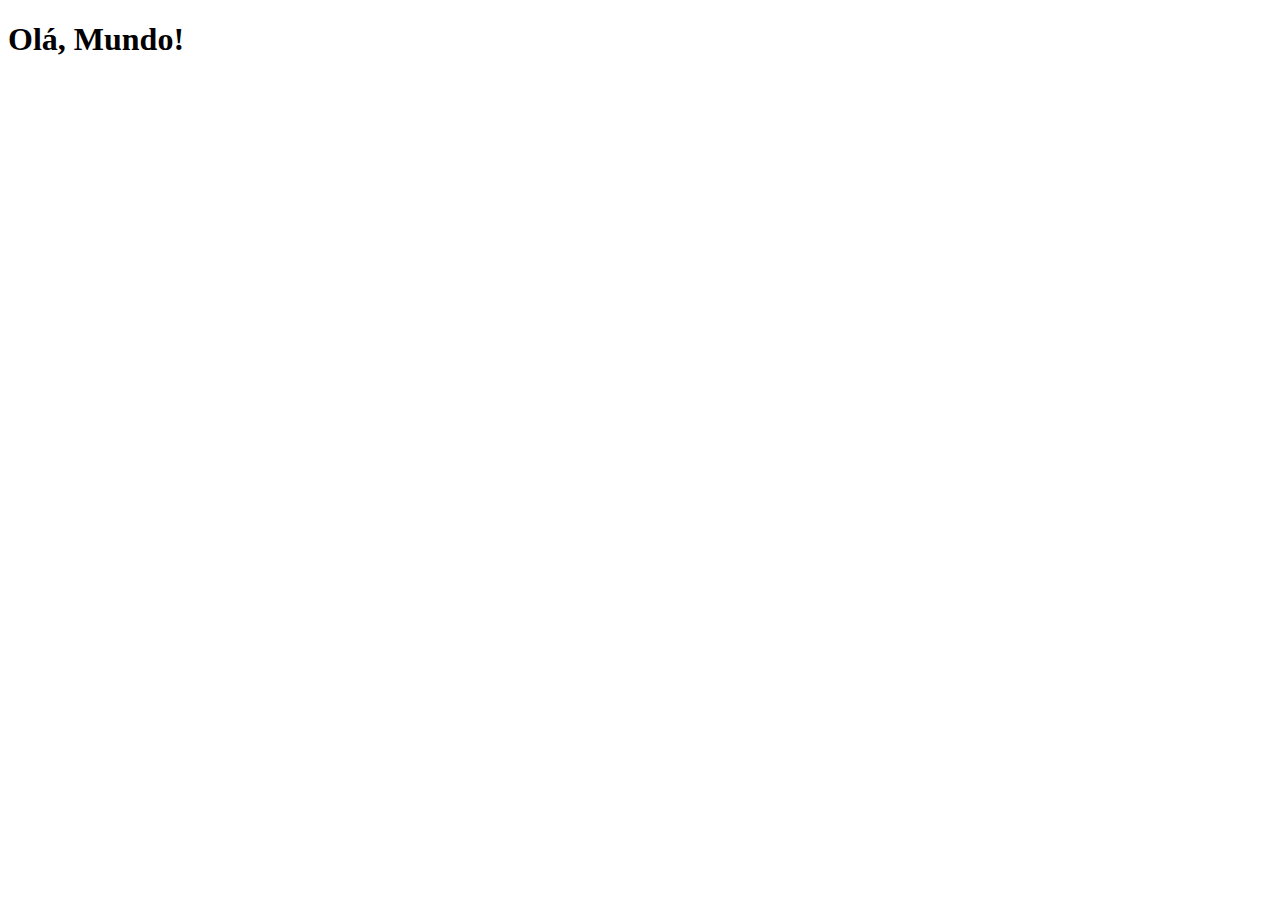
==== index.html @ b7870763 "Criei a página principal" ====
<!DOCTYPE html>
<html lang="pt-br">
<head>
    <meta charset="UTF-8">
    <meta http-equiv="X-UA-Compatible" content="IE=edge">
    <meta name="viewport" content="width=device-width, initial-scale=1.0">
    <title>Projeto Redes Sociais</title>
    <link rel="shortcut icon" href="favicon.ico" type="image/x-icon">
</head>
<body>
    <h1>Olá, Mundo!</h1>
</body>
</html>
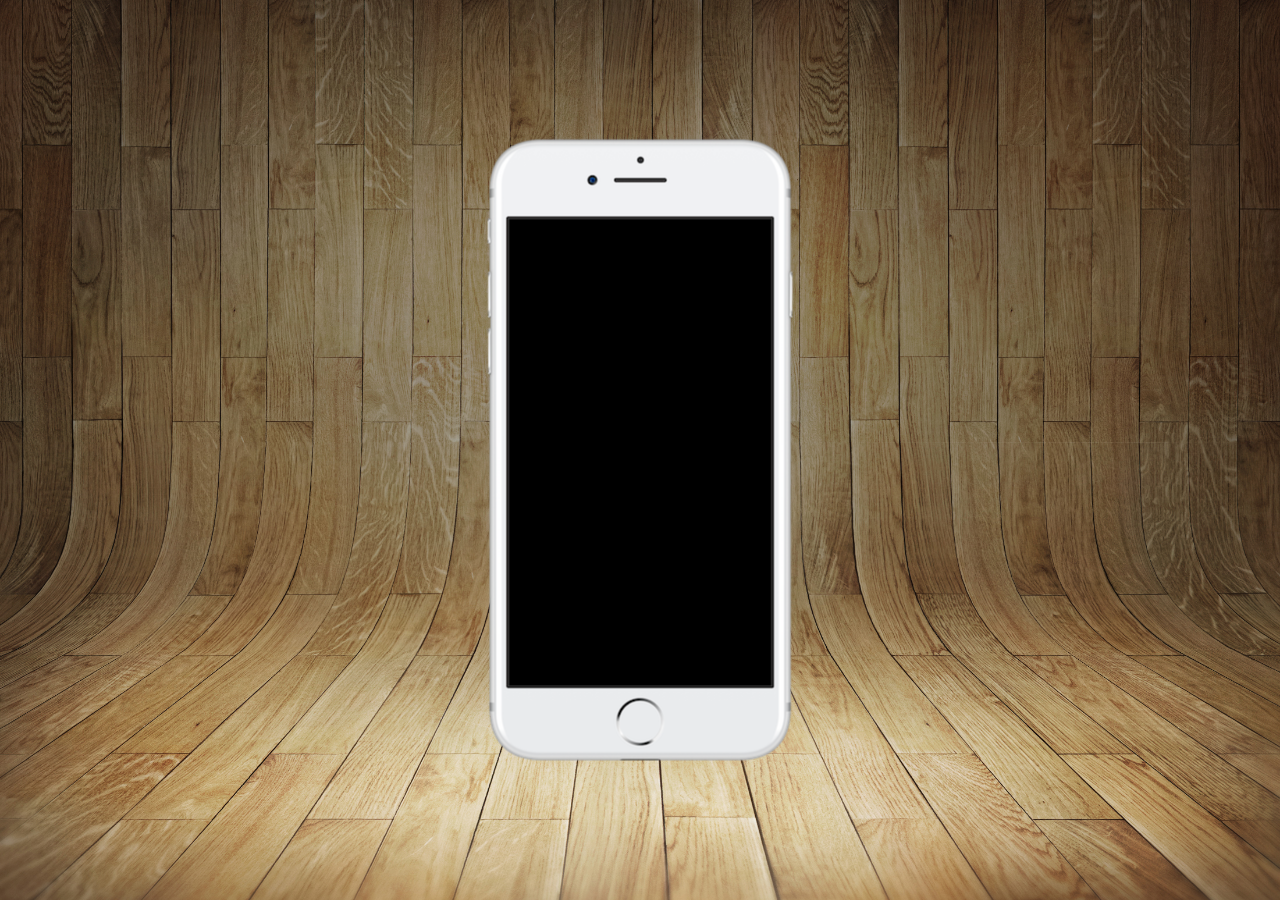
==== commit 52a53a65: "telefone posicionado no centro da tela" ====
--- a/index.html
+++ b/index.html
@@ -6,8 +6,16 @@
     <meta name="viewport" content="width=device-width, initial-scale=1.0">
     <title>Projeto Redes Sociais</title>
     <link rel="shortcut icon" href="favicon.ico" type="image/x-icon">
+    <link rel="stylesheet" href="estilos/style.css">
 </head>
 <body>
-    <h1>Olá, Mundo!</h1>
+    <main>
+        <section id="telefone">
+
+        </section>
+        <section id="redes-sociais">
+
+        </section>
+    </main>
 </body>
 </html>--- a/estilos/style.css
+++ b/estilos/style.css
@@ -0,0 +1,31 @@
+*{
+    margin: 0px;
+    padding: 0px;
+    font-family: Arial, Helvetica, sans-serif;
+}
+html, body {
+    height: 100vh;
+    width: 100vw;
+    background-color: black;
+}
+
+body {
+    background: url('../imagens/fundo-madeira.jpg') no-repeat top center;
+    background-size: cover;
+    background-attachment: fixed;
+}
+
+main {
+    position: relative;
+    height: 100vh;
+}
+section#telefone {
+    position: absolute;
+    top: 50%;
+    left: 50%;
+    transform: translate(-50%, -50%);
+
+    height: 627px;
+    width: 311px;
+    background:  url('../imagens/frame-iphone.png') no-repeat;
+}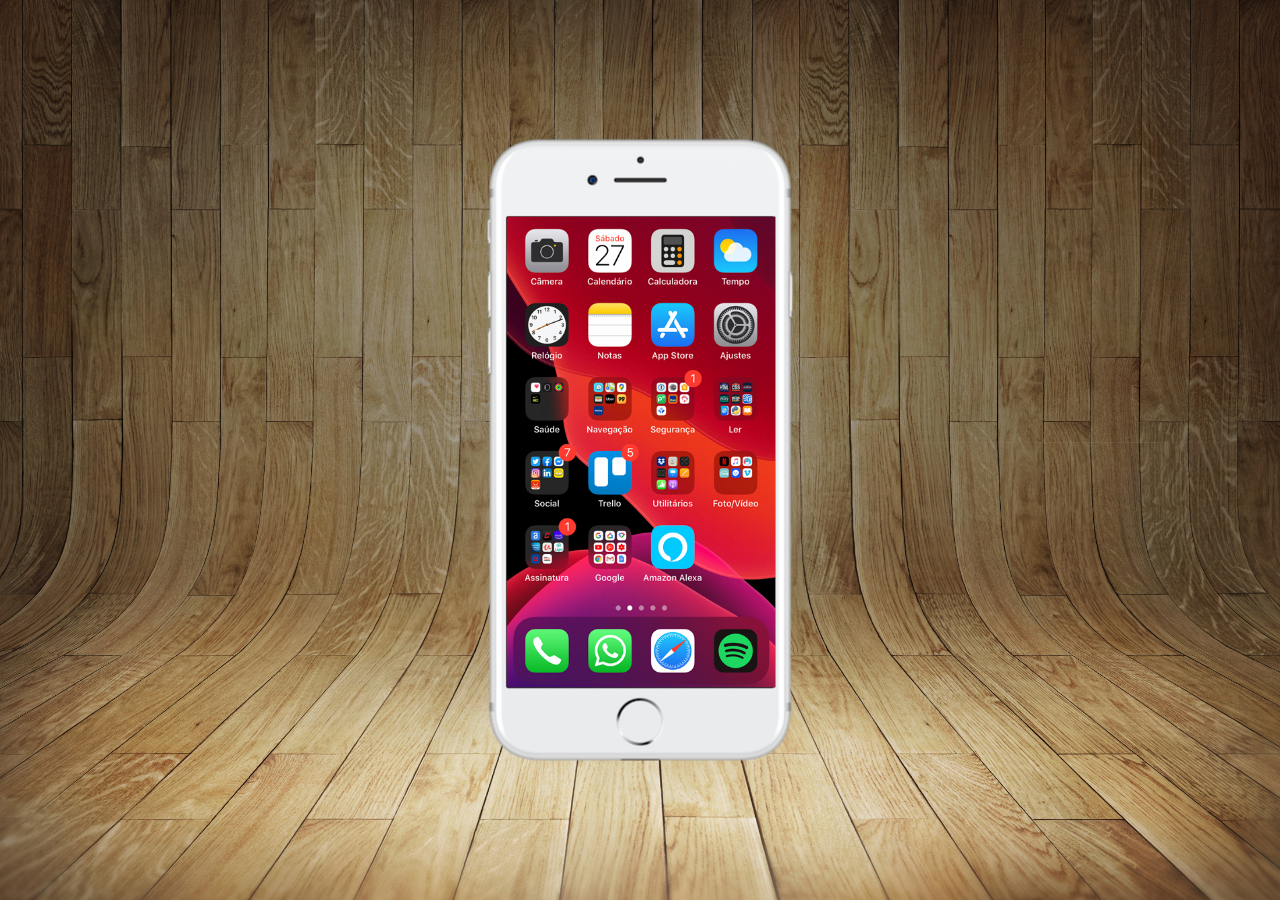
==== commit 08c0e916: "Criei a tela home" ====
--- a/index.html
+++ b/index.html
@@ -11,7 +11,7 @@
 <body>
     <main>
         <section id="telefone">
-
+            <iframe src="home.html"  name="tela" id="tela" frameborder="0"></iframe>
         </section>
         <section id="redes-sociais">
 
--- a/estilos/style.css
+++ b/estilos/style.css
@@ -28,4 +28,12 @@
     height: 627px;
     width: 311px;
     background:  url('../imagens/frame-iphone.png') no-repeat;
+}
+
+iframe#tela {
+    position: relative;
+    top: 80px;
+    left: 22px;
+    width: 269px;
+    height: 471px;
 }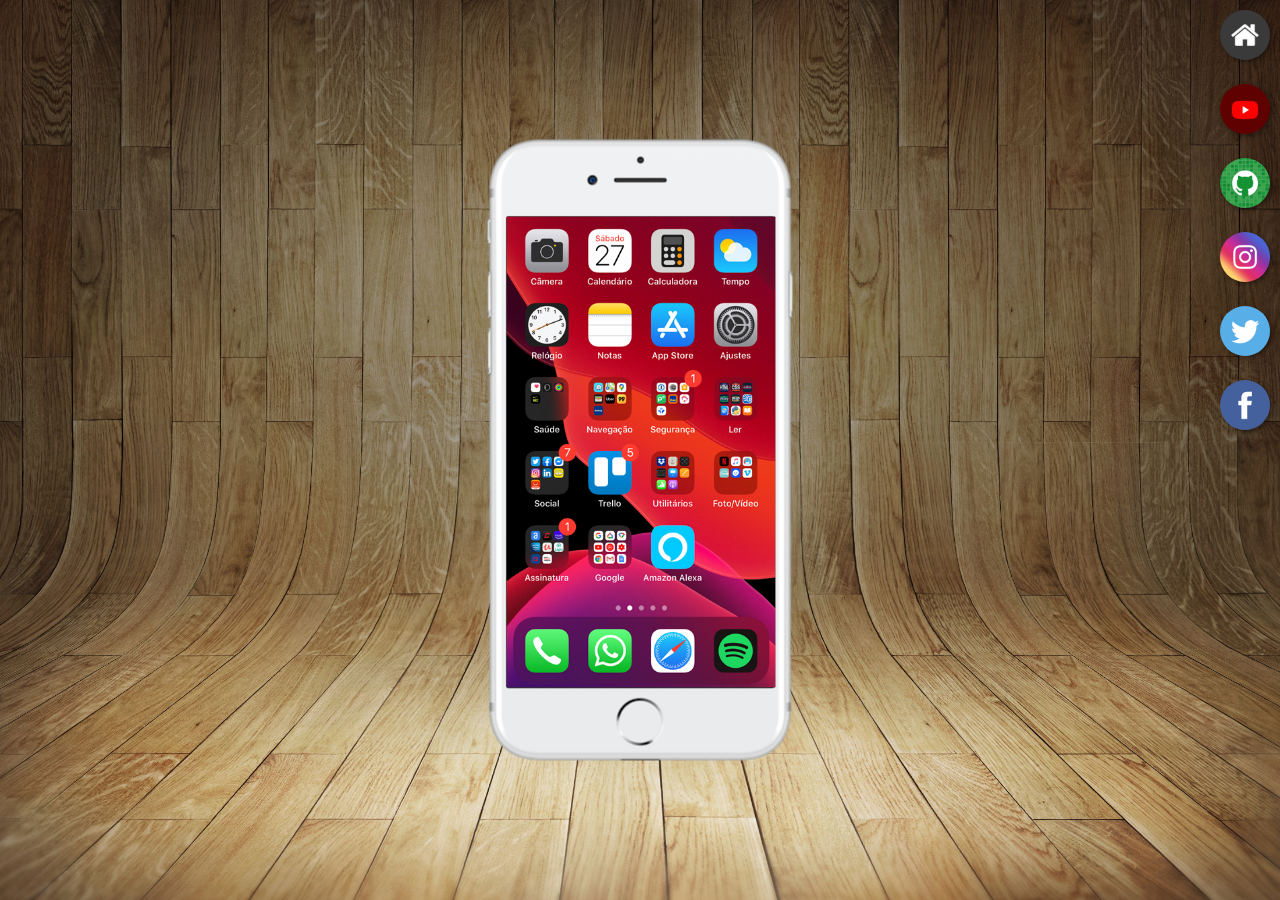
==== commit dfc94f87: "botões na lateral" ====
--- a/index.html
+++ b/index.html
@@ -11,10 +11,18 @@
 <body>
     <main>
         <section id="telefone">
-            <iframe src="home.html"  name="tela" id="tela" frameborder="0"></iframe>
+            <iframe src="home.html"  name="tela" id="tela" frameborder="0">
+                Seu navegador não é compatível com isso.
+            </iframe>
         </section>
         <section id="redes-sociais">
-
+            <a href="#" target="tela"><img src="imagens/logo-home.jpg" alt="Home"></a><br>
+            <a href="#" target="tela"><img src="imagens/logo-youtube.jpg" alt="logo-youtube"></a><br>
+            <a href="#" target="tela"><img src="imagens/logo-github.jpg" alt="GitHub"></a><br>
+            <a href="#" target="tela"><img src="imagens/logo-instagram.jpg" alt="Instagram"></a><br>
+            <a href="#" target="tela"><img src="imagens/logo-twitter.jpg" alt="Twitter"></a><br>
+            <a href="#" target="tela"><img src="imagens/logo-facebook.jpg" alt="Facebook"></a>
+            
         </section>
     </main>
 </body>
--- a/estilos/style.css
+++ b/estilos/style.css
@@ -36,4 +36,23 @@
     left: 22px;
     width: 269px;
     height: 471px;
+}
+
+section#redes-sociais {
+    text-align: right;
+}
+
+section#redes-sociais img {
+    width: 50px;
+    margin: 10px;
+    border-radius: 50%;
+    box-shadow: 2px 2px 5px rgba(0, 0, 0, 0.418);
+    box-sizing: border-box;
+}
+
+section#redes-sociais img:hover {
+    border: 2px solid white;
+    transform: translate(-3px, -3px);
+    box-shadow: 5px 5px 10px rgba(0, 0, 0, 0.61);
+    transition: transform .5s, border 1s;
 }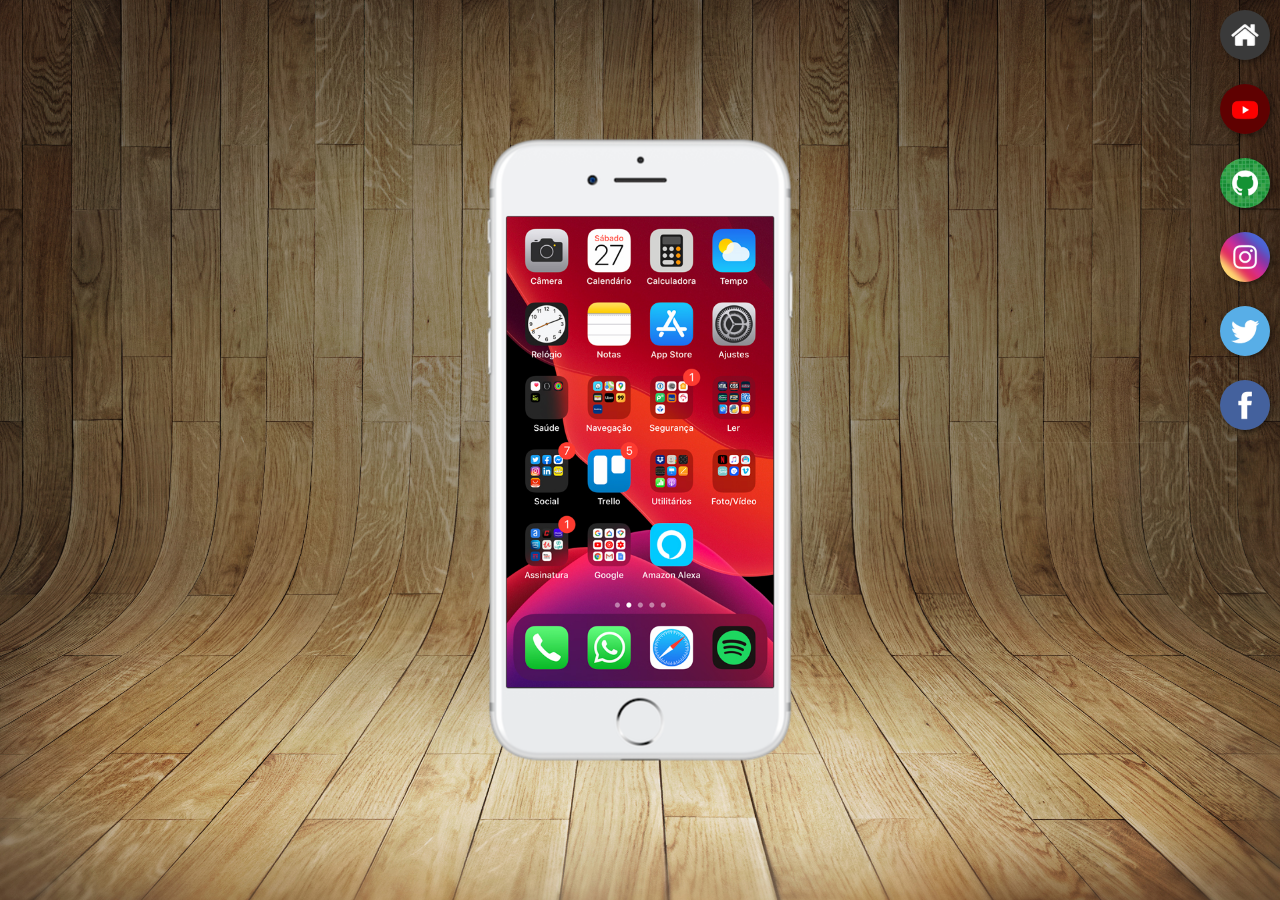
==== commit e98e93a5: "social completo" ====
--- a/index.html
+++ b/index.html
@@ -16,12 +16,12 @@
             </iframe>
         </section>
         <section id="redes-sociais">
-            <a href="#" target="tela"><img src="imagens/logo-home.jpg" alt="Home"></a><br>
-            <a href="#" target="tela"><img src="imagens/logo-youtube.jpg" alt="logo-youtube"></a><br>
-            <a href="#" target="tela"><img src="imagens/logo-github.jpg" alt="GitHub"></a><br>
-            <a href="#" target="tela"><img src="imagens/logo-instagram.jpg" alt="Instagram"></a><br>
-            <a href="#" target="tela"><img src="imagens/logo-twitter.jpg" alt="Twitter"></a><br>
-            <a href="#" target="tela"><img src="imagens/logo-facebook.jpg" alt="Facebook"></a>
+            <a href="home.html" target="tela"><img src="imagens/logo-home.jpg" alt="Home"></a><br>
+            <a href="youtube.html" target="tela"><img src="imagens/logo-youtube.jpg" alt="logo-youtube"></a><br>
+            <a href="github.html" target="tela"><img src="imagens/logo-github.jpg" alt="GitHub"></a><br>
+            <a href="instagram.html" target="tela"><img src="imagens/logo-instagram.jpg" alt="Instagram"></a><br>
+            <a href="twitter.html" target="tela"><img src="imagens/logo-twitter.jpg" alt="Twitter"></a><br>
+            <a href="facebook.html" target="tela"><img src="imagens/logo-facebook.jpg" alt="Facebook"></a>
             
         </section>
     </main>
--- a/estilos/style.css
+++ b/estilos/style.css
@@ -34,7 +34,7 @@
     position: relative;
     top: 80px;
     left: 22px;
-    width: 269px;
+    width: 267px;
     height: 471px;
 }
 
